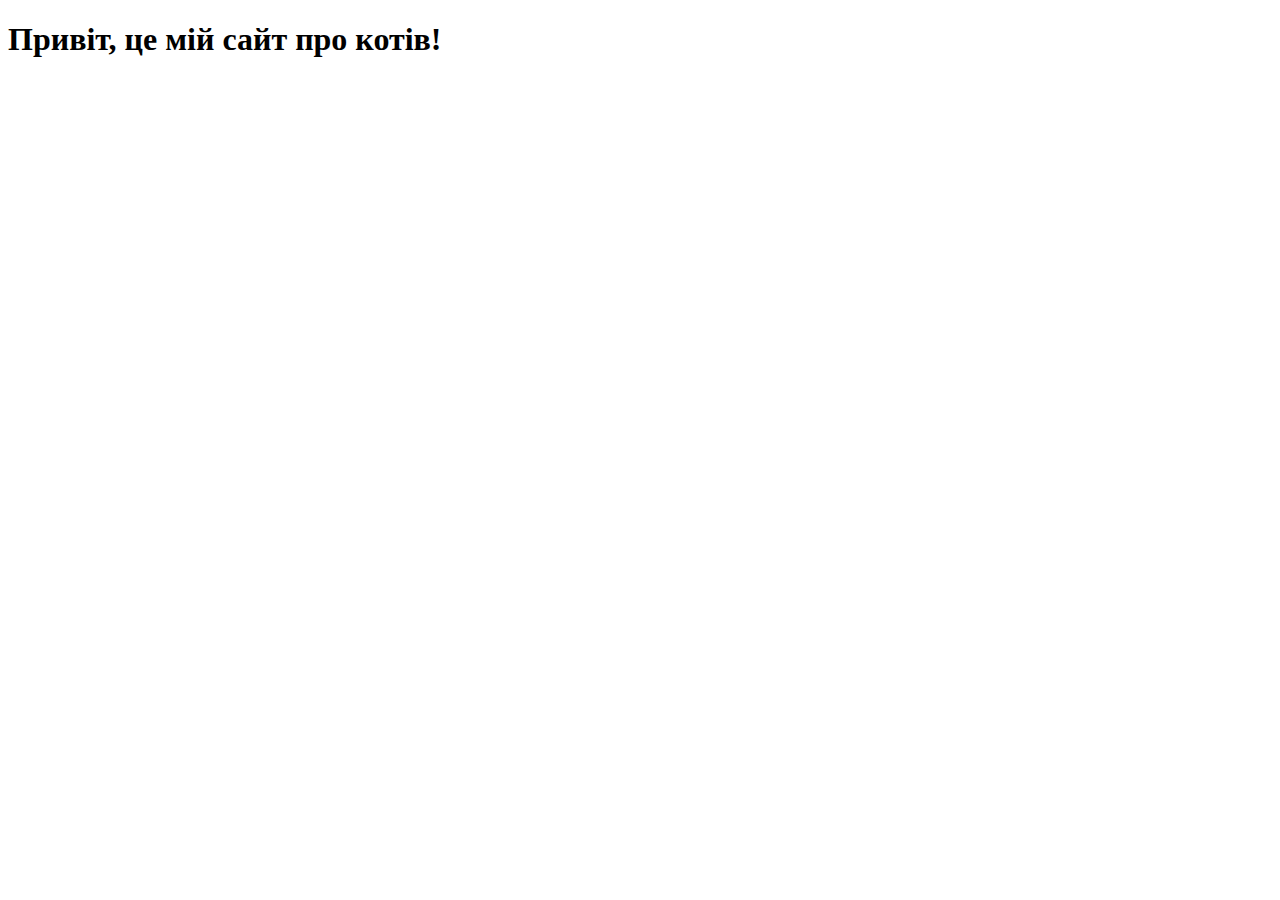
==== index.html @ 0fe7df59 "Create index.html" ====
<!DOCTYPE html>
<html lang="uk">
<head>
    <meta charset="UTF-8">
    <meta name="viewport" content="width=device-width, initial-scale=1.0">
    <title>Сайт про котів</title>
</head>
<body>
    <h1>Привіт, це мій сайт про котів!</h1>
</body>
</html>
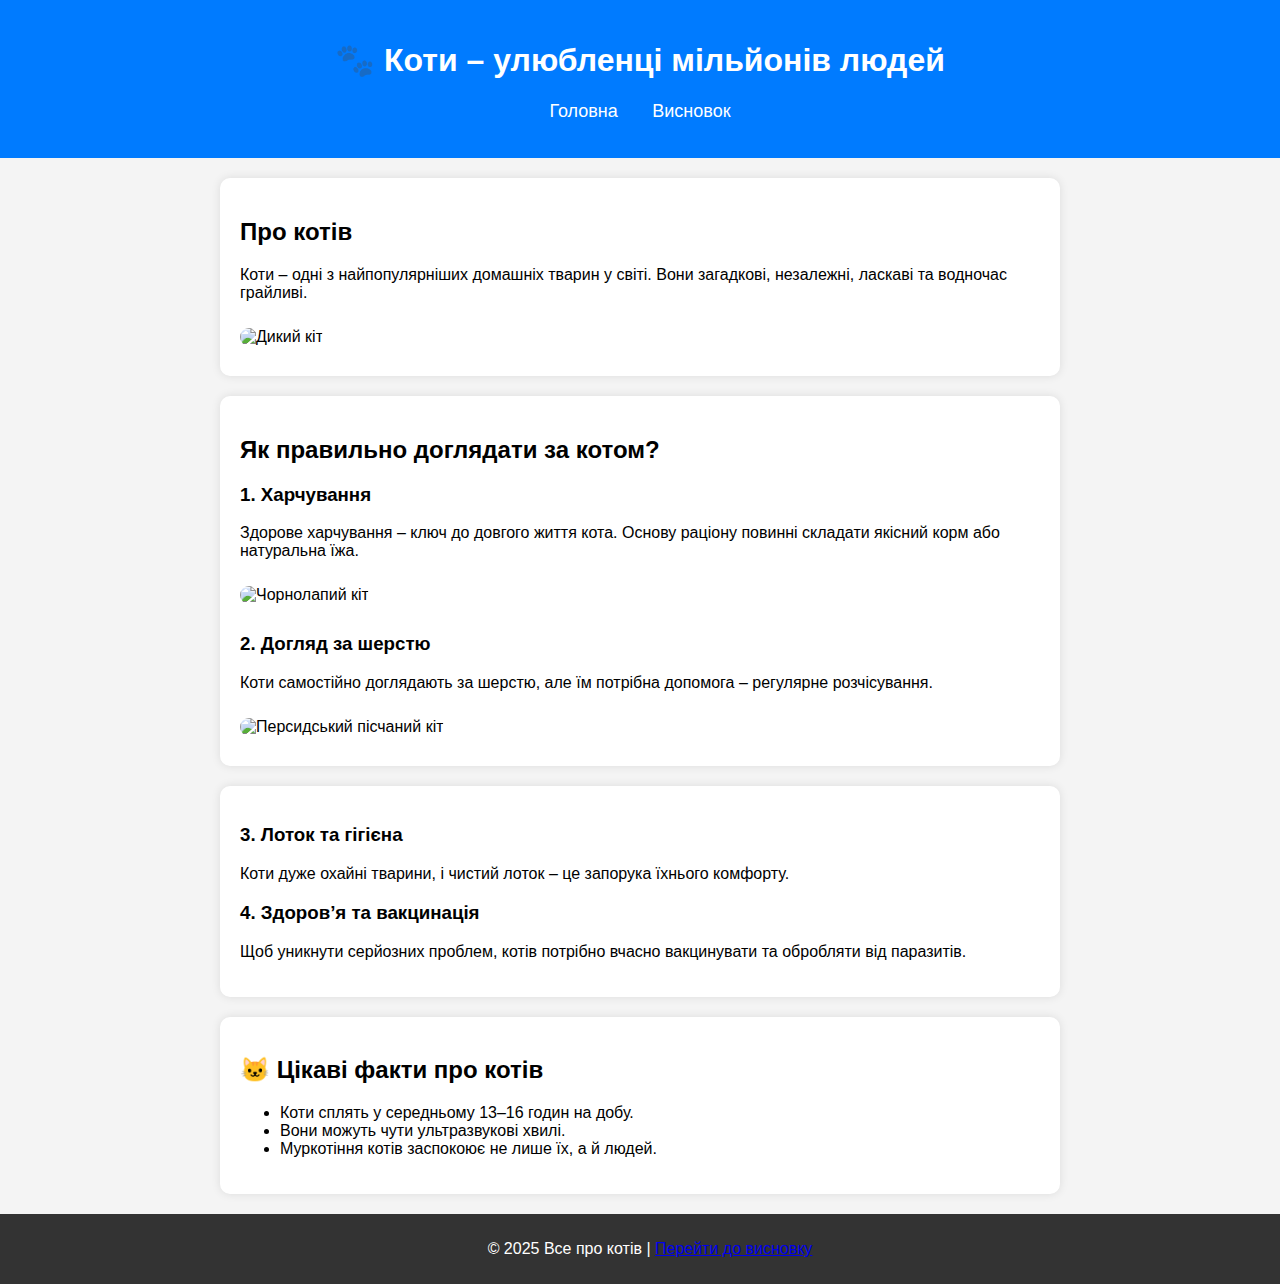
==== commit 21afe57e: "Add files via upload" ====
--- a/index.html
+++ b/index.html
@@ -1,11 +1,58 @@
-<!DOCTYPE html>
-<html lang="uk">
-<head>
-    <meta charset="UTF-8">
-    <meta name="viewport" content="width=device-width, initial-scale=1.0">
-    <title>Сайт про котів</title>
-</head>
-<body>
-    <h1>Привіт, це мій сайт про котів!</h1>
-</body>
-</html>
+<!DOCTYPE html>
+<html lang="uk">
+<head>
+    <meta charset="UTF-8">
+    <meta name="viewport" content="width=device-width, initial-scale=1.0">
+    <title>Все про котів</title>
+    <link rel="stylesheet" href="style.css">
+</head>
+<body>
+    <header>
+        <h1>🐾 Коти – улюбленці мільйонів людей</h1>
+        <nav>
+            <ul>
+                <li><a href="index.html">Головна</a></li>
+                <li><a href="summary.html">Висновок</a></li>
+            </ul>
+        </nav>
+    </header>
+
+    <section>
+        <h2>Про котів</h2>
+        <p>Коти – одні з найпопулярніших домашніх тварин у світі. Вони загадкові, незалежні, ласкаві та водночас грайливі.</p>
+        <img src="https://upload.wikimedia.org/wikipedia/commons/thumb/a/a1/Jungle_Cat_Felis_chaus_by_Dr._Raju_Kasambe_DSCN7957_%283%29.jpg/330px-Jungle_Cat_Felis_chaus_by_Dr._Raju_Kasambe_DSCN7957_%283%29.jpg" alt="Дикий кіт">
+    </section>
+
+    <section>
+        <h2>Як правильно доглядати за котом?</h2>
+        <h3>1. Харчування</h3>
+        <p>Здорове харчування – ключ до довгого життя кота. Основу раціону повинні складати якісний корм або натуральна їжа.</p>
+        <img src="https://upload.wikimedia.org/wikipedia/commons/thumb/5/52/Black_Footed_Cat.jpg/330px-Black_Footed_Cat.jpg" alt="Чорнолапий кіт">
+
+        <h3>2. Догляд за шерстю</h3>
+        <p>Коти самостійно доглядають за шерстю, але їм потрібна допомога – регулярне розчісування.</p>
+        <img src="https://upload.wikimedia.org/wikipedia/commons/thumb/e/e9/Persian_sand_CAT.jpg/330px-Persian_sand_CAT.jpg" alt="Персидський пісчаний кіт">
+    </section>
+
+    <section>
+        <h3>3. Лоток та гігієна</h3>
+        <p>Коти дуже охайні тварини, і чистий лоток – це запорука їхнього комфорту.</p>
+
+        <h3>4. Здоров’я та вакцинація</h3>
+        <p>Щоб уникнути серйозних проблем, котів потрібно вчасно вакцинувати та обробляти від паразитів.</p>
+    </section>
+
+    <section>
+        <h2>🐱 Цікаві факти про котів</h2>
+        <ul>
+            <li>Коти сплять у середньому 13–16 годин на добу.</li>
+            <li>Вони можуть чути ультразвукові хвилі.</li>
+            <li>Муркотіння котів заспокоює не лише їх, а й людей.</li>
+        </ul>
+    </section>
+
+    <footer>
+        <p>&copy; 2025 Все про котів | <a href="summary.html">Перейти до висновку</a></p>
+    </footer>
+</body>
+</html>--- a/style.css
+++ b/style.css
@@ -0,0 +1,57 @@
+body {
+    font-family: Arial, sans-serif;
+    margin: 0;
+    padding: 0;
+    background-color: #f4f4f4;
+    text-align: center;
+}
+
+header {
+    background-color: #007bff;
+    color: white;
+    padding: 20px;
+}
+
+nav ul {
+    list-style: none;
+    padding: 0;
+}
+
+nav ul li {
+    display: inline;
+    margin: 0 15px;
+}
+
+nav ul li a {
+    color: white;
+    text-decoration: none;
+    font-size: 18px;
+}
+
+section {
+    margin: 20px;
+    padding: 20px;
+    background: white;
+    border-radius: 10px;
+    box-shadow: 0px 0px 10px rgba(0, 0, 0, 0.1);
+    text-align: left;
+    max-width: 800px;
+    margin: 20px auto;
+}
+
+img {
+    width: 100%;
+    max-width: 300px;
+    border-radius: 10px;
+    margin: 10px 0;
+}
+
+footer {
+    background: #333;
+    color: white;
+    padding: 10px;
+    position: relative;
+    bottom: 0;
+    width: 100%;
+    margin-top: 20px;
+}